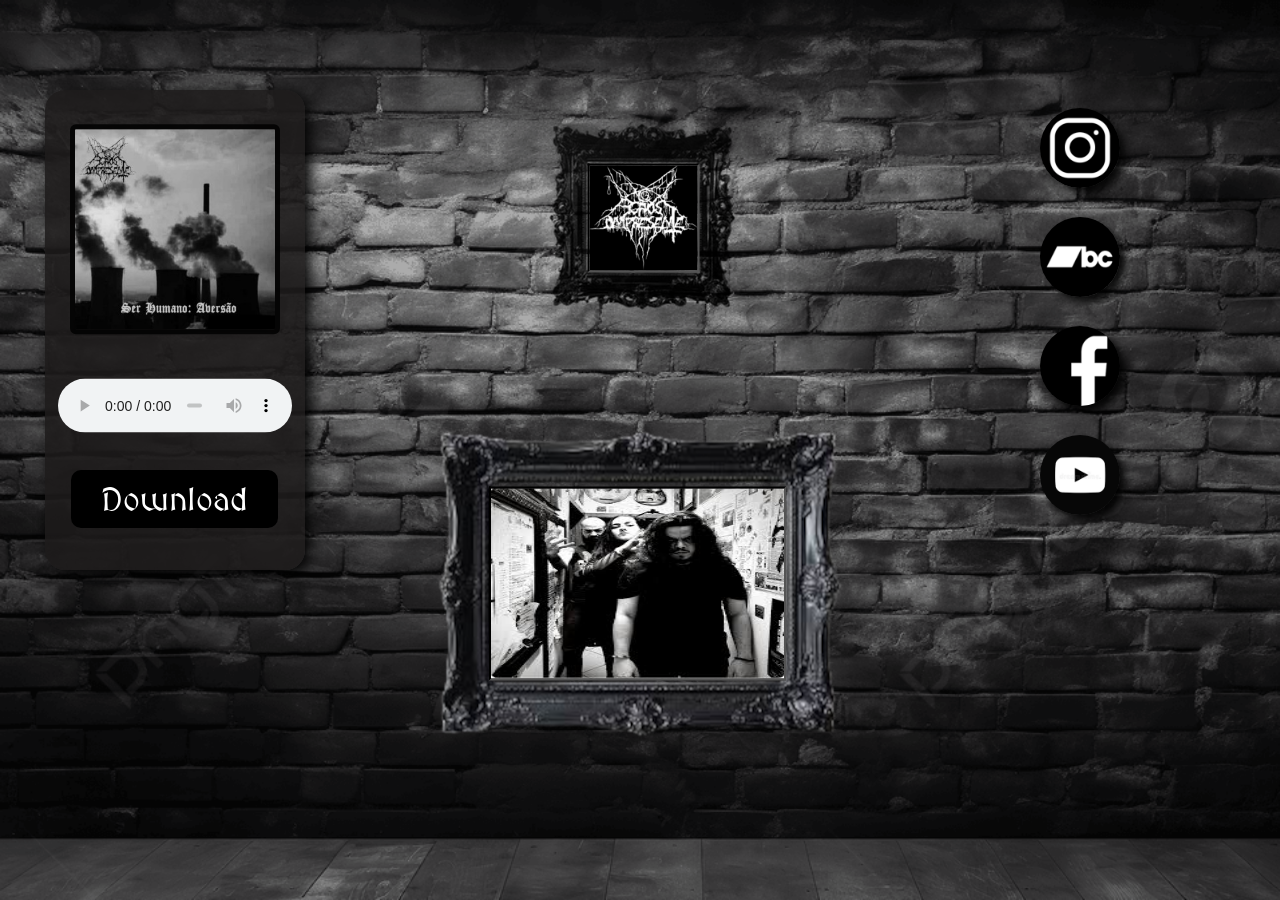
==== index.html @ fd2edd18 "criei o projeto caos onipresente" ====
<!DOCTYPE html>
<html lang="pt-br">

<head>
    <meta charset="UTF-8">
    <meta name="viewport" content="width=device-width, initial-scale=1.0">
    <title>Caos Onipresente redes sociais</title>

    <link rel="stylesheet" href="estilos/style.css">
    <link rel="shortcut icon" href="imagens/favicon.ico" type="image/x-icon">


    <style>
        @import url('https://fonts.googleapis.com/css2?family=MedievalSharp&display=swap');
    </style>


</head>

<body>
    <main>

        <section id="playdemo">
            <img src="imagens/capa-demo.jpg" alt="capa cd demo">
            
            <audio controls>
                <source src="audio/demo-caos-onipresente-ser-humano-aversao.mp3" type="audio/mp3">
                <p>seu navegador não é compatível com isso, baixe outro navegador!</p>

            </audio>
            <p>
                <a href="audio/demo-caos-onipresente-ser-humano-aversao.mp3" download="demo-caos-onipresente-ser-humano-aversao.mp3">Download</a>
            </p>


        </section>

        <section id="quadro-p">
            <iframe src="logocaos.html" name="logocaos" id="logocaos" scrolling="no">
                seu navegador não é compativel com isso, baixe outro navegador!
            </iframe>
        </section><br>

        <section id="quadro-g">

            <iframe src="pginicial.html" scrolling="no" name="tela" id="tela">
                seu navegador não é compativel com isso, baixe outro navegador!
            </iframe>

        </section>

        <section id="redes-sociais">

            <a href="#" target="tela"><img src="imagens/logo-instagram.png" alt="logo instagram"
                    style="margin-top: 90px;"></a><br>
            <a href="#" target="tela"><img src="imagens/logo-bandcamp.png" alt="logo bandcamp"></a><br>
            <a href="#" target="tela"><img src="imagens/logo-facebook.png" alt="logo facebook"></a><br>
            <a href="#" target="tela"><img src="imagens/logo-youtube.png" alt="logo youtube"></a>

        </section>
    </main>
</body>

</html>
---- estilos/style.css ----
@charset "utf-8";

 * {
   margin: 0px;
   padding: 0px;

 }


 html,
 body {

   height: 100vh;
   width: 100vw;
   background-color: black;

 }

 body {
   height: 100%;
   background: url(../imagens/fundo-parede.jpeg);
   background-repeat: no-repeat;
   background-size: cover;
 }


 main {
   position: relative;
   height: 100vh;

 }

 section#playdemo {
   position: absolute;
   top: 90px;
   left: 45px;

   height: 480px;
   width: 260px;
   background-color: rgba(29, 27, 27, 0.884);
   border-radius: 20px;
   box-shadow: 5px 3px 15px black;
 }

 section#playdemo img {
   position: relative;
   top: 50%;
   left: 50%;
   transform: translate(-50%, -98%);

   height: 200px;
   width: 200px;
   border-radius: 6px;
   border: 5px solid rgba(0, 0, 0, 0.842);
   background-repeat: no-repeat;
 }

 section#playdemo audio {
   position: absolute;
   top: 50%;
   left: 50%;
   transform: translate(-50%, 90%);

   width: 90%;
   margin: auto;
   display: block;

 }

 section#playdemo p {
   position: absolute;
   display: flexbox;
   top: 380px;
   left: 26px;


   background-color: black;
   font-family: medievalsharp, cursive;
   font-size: 2em;
   color: white;
   padding: 10px;
   height: 38px;
   width: 187px;
   text-align: center;
   border-radius: 10px;
   cursor: pointer;

 }

 section#playdemo p a {
    color: white;
    text-decoration: none;
 }

 section#playdemo p:hover {
   background-color: rgba(255, 255, 255, 0.041);
   color: black;
   text-shadow: 2px 2px 3px black;
   box-shadow: 3px 3px 8px black;

 }

 section#quadro-p {
   position: absolute;
   top: 24%;
   left: 50%;
   transform: translate(-50%, -50%);

   height: 225px;
   width: 219px;
   background: url('../imagens/moldura-p.png');
   background-repeat: no-repeat;

 }

 section#quadro-g {
   position: absolute;
   top: 65%;
   left: 50%;
   transform: translate(-50%, -50%);

   height: 333px;
   width: 500px;
   background: url(../imagens/moldura-g.png.png);
   background-repeat: no-repeat;
   background-size: cover;
 }

 iframe#logocaos {
   position: relative;
   top: 60px;
   left: 57px;

   height: 105px;
   width: 108px;
   border-color: black;
 }

 iframe#tela {
   position: relative;
   top: 68px;
   left: 99px;

   height: 190px;
   width: 293px;
   border-color: black;
 }

 section#redes-sociais {
   text-align: right;

 }

 section#redes-sociais img {

   width: 80px;
   margin: 25px 160px 0px 0px;
   border-radius: 50%;
   box-shadow: 6px 6px 8px rgba(0, 0, 0, 0.884);
   box-sizing: border-box;
 }

 section#redes-sociais img:hover {
   border: 4px solid rgba(3, 3, 3, 0.92);
   transform: translate(2px, 3px);
   transition: transform 0.5s;
   box-shadow: 10px 10px 15px rgba(0, 0, 0, 0.733);
 }
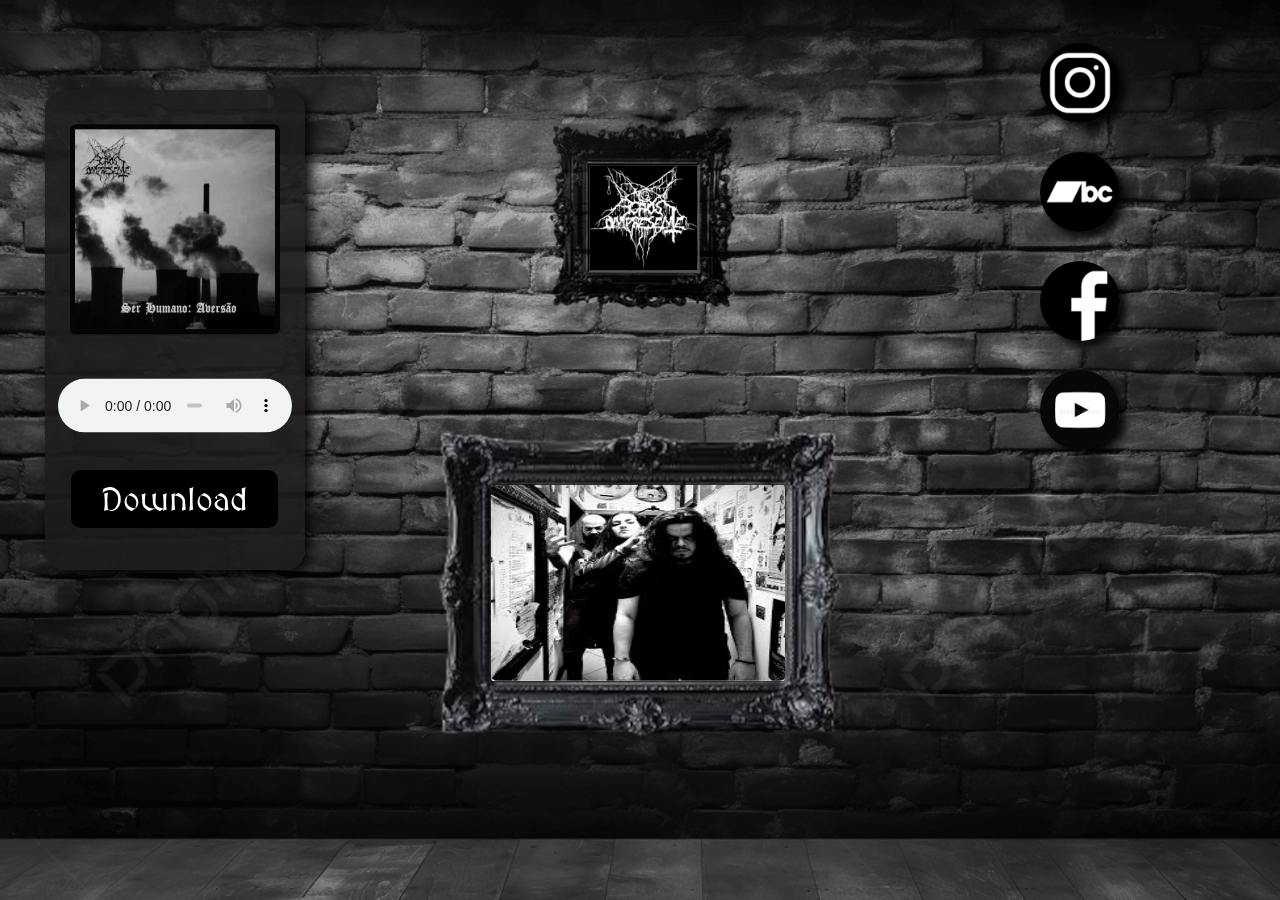
==== commit 0617be72: "criei versão mobile" ====
--- a/index.html
+++ b/index.html
@@ -7,6 +7,7 @@
     <title>Caos Onipresente redes sociais</title>
 
     <link rel="stylesheet" href="estilos/style.css">
+    <link rel="stylesheet" href="estilos/mobile.css" media="(max-width: 600px)">
     <link rel="shortcut icon" href="imagens/favicon.ico" type="image/x-icon">
 
 
@@ -22,14 +23,15 @@
 
         <section id="playdemo">
             <img src="imagens/capa-demo.jpg" alt="capa cd demo">
-            
+
             <audio controls>
                 <source src="audio/demo-caos-onipresente-ser-humano-aversao.mp3" type="audio/mp3">
                 <p>seu navegador não é compatível com isso, baixe outro navegador!</p>
 
             </audio>
             <p>
-                <a href="audio/demo-caos-onipresente-ser-humano-aversao.mp3" download="demo-caos-onipresente-ser-humano-aversao.mp3">Download</a>
+                <a href="audio/demo-caos-onipresente-ser-humano-aversao.mp3"
+                    download="demo-caos-onipresente-ser-humano-aversao.mp3">Download</a>
             </p>
 
 
@@ -43,22 +45,29 @@
 
         <section id="quadro-g">
 
-            <iframe src="pginicial.html" scrolling="no" name="tela" id="tela">
+            <iframe src="pginicial.html" scrolling="yes" name="tela" id="tela">
                 seu navegador não é compativel com isso, baixe outro navegador!
             </iframe>
 
         </section>
 
-        <section id="redes-sociais">
+        <section id="redes-sociais" class="container">
 
-            <a href="#" target="tela"><img src="imagens/logo-instagram.png" alt="logo instagram"
-                    style="margin-top: 90px;"></a><br>
-            <a href="#" target="tela"><img src="imagens/logo-bandcamp.png" alt="logo bandcamp"></a><br>
-            <a href="#" target="tela"><img src="imagens/logo-facebook.png" alt="logo facebook"></a><br>
-            <a href="#" target="tela"><img src="imagens/logo-youtube.png" alt="logo youtube"></a>
+            <a href="insta.html" target="tela"><img src="imagens/logo-instagram.png"
+                    alt="logo instagram" class="item"></a><br>
+            <a href="bandcamp.html" target="tela"><img src="imagens/logo-bandcamp.png"
+                    alt="logo bandcamp" class="item"></a><br>
+            <a href="face.html" target="tela"><img src="imagens/logo-facebook.png"
+                    alt="logo facebook" class="item"></a><br>
+            <a href="youtube.html" target="tela"><img src="imagens/logo-youtube.png"
+                    alt="logo youtube" class="item"></a><br>
 
         </section>
     </main>
 </body>
 
-</html>+</html>
+
+
+
+
--- a/estilos/style.css
+++ b/estilos/style.css
@@ -88,8 +88,9 @@
  }
 
  section#playdemo p a {
-    color: white;
-    text-decoration: none;
+   color: white;
+   text-decoration: none;
+   background-repeat: no-repeat;
  }
 
  section#playdemo p:hover {
@@ -138,12 +139,15 @@
 
  iframe#tela {
    position: relative;
-   top: 68px;
-   left: 99px;
+   top: 66px;
+   left: 101px;
 
-   height: 190px;
-   width: 293px;
-   border-color: black;
+   background-color: black;
+   height: 197px;
+   width: 294px;
+   border: none;
+   border-radius: 4px;
+
  }
 
  section#redes-sociais {
--- a/estilos/mobile.css
+++ b/estilos/mobile.css
@@ -0,0 +1,59 @@
+@charset "UTF-8";
+
+@media screen and (orientation: portrait) {
+
+#playdemo {
+    display: none;
+}
+
+section#quadro-g {
+    
+    height: 290px;
+    width: 400px;
+
+    position: absolute;
+    top: 50%;
+    left: 50%;
+    transform: translate(-50%, -25%); 
+}
+
+iframe#tela {
+    height: 174px;
+    width: 259px;
+
+    position: relative;
+    top: 19%;
+    left: 22%;
+}
+
+  /* Configuração da barra de redes sociais para mobile */
+    #redes-sociais.container {
+        position: fixed;
+        bottom: 0;
+        left: 0;
+        width: 100%;
+        padding: 12px 0px;
+        z-index: 1000;
+        
+        /* Alinhamento horizontal compacto */
+        display: flex;
+        flex-direction: row; /* Força ficar na horizontal */
+        justify-content: center; /* Junta os itens no centro */
+        gap: 8px; /* Espaço controlado entre os ícones */
+    }
+
+    /* Ajuste do tamanho dos links e ícones no celular */
+    #redes-sociais a {
+        display: inline-block;
+        width: auto;
+    }
+
+    #redes-sociais .item {
+        width: 60px; /* Ícones ligeiramente menores para telas pequenas */
+        height: auto;
+        margin: 0px 0px 20px 40px;
+    }
+}
+
+
+
